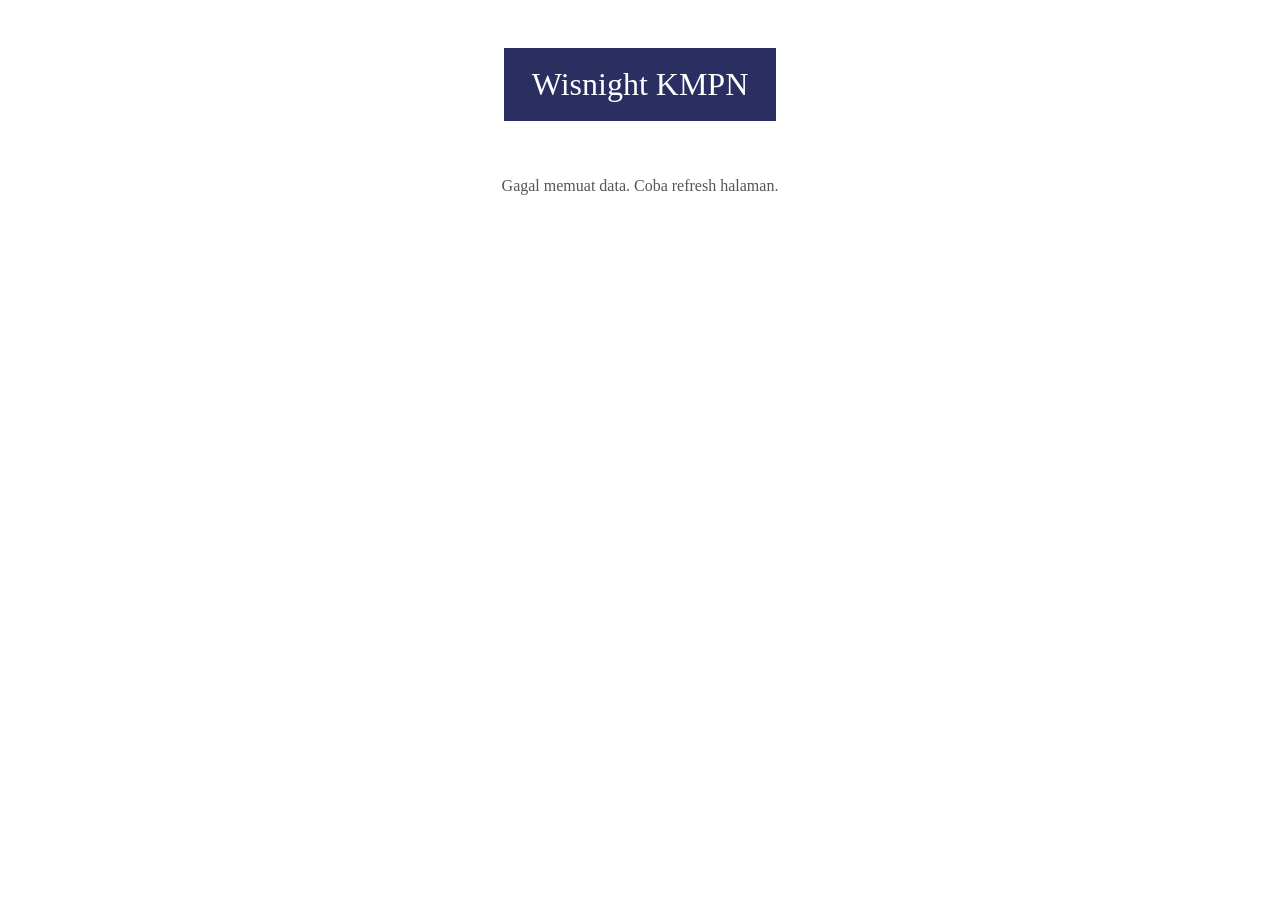
==== form.html @ c31aed3d "bismillah" ====
<!DOCTYPE html>
<html lang="id">
<head>
  <meta charset="UTF-8">
  <meta name="viewport" content="width=device-width, initial-scale=1.0">
  <title>Form Pemesanan - Wisnight KMPN</title>
  <link rel="stylesheet" href="style.css">
</head>
<body>
  <main class="container narrow">
    <a href="index.html" class="back">&larr; Kembali</a>
    <h1 class="title">Form Pemesanan</h1>
    <p id="pkgLabel" class="pkg-label"></p>

    <form id="orderForm" class="form">
      <label for="nama">Nama / Name</label>
      <input type="text" id="nama" name="nama" required autocomplete="name">

      <label for="nim">NIM / Student ID</label>
      <input type="text" id="nim" name="nim" required inputmode="numeric">

      <label for="angkatan">Angkatan</label>
      <input type="text" id="angkatan" name="angkatan" required placeholder="contoh: 2024">
      <a href"//pay.doku.com/p-link/p/5zfdkQK68Y">
        <button type="submit" id="submitBtn">Submit</button>
      </a>
      <p id="result" class="result"></p>
    </form>
  </main>

  <script src="config.js"></script>
  <script>
    const params = new URLSearchParams(location.search);
    const pkg = params.get("package");
    if (!pkg) location.href = "index.html";

    document.getElementById("pkgLabel").textContent =
      "Paket dipilih: " + pkg.replace("paket", "Paket ");

    const form = document.getElementById("orderForm");
    const btn = document.getElementById("submitBtn");
    const result = document.getElementById("result");

    form.addEventListener("submit", async (e) => {
      e.preventDefault();
      btn.disabled = true;
      btn.textContent = "Mengirim...";
      result.textContent = "";
      result.className = "result";

      const payload = {
        package: pkg,
        nama: form.nama.value,
        nim: form.nim.value,
        angkatan: form.angkatan.value
      };

      try {
        // text/plain avoids CORS preflight, which Apps Script doesn't handle
        const res = await fetch(API_URL, {
          method: "POST",
          headers: { "Content-Type": "text/plain;charset=utf-8" },
          body: JSON.stringify(payload)
        });
        const data = await res.json();

        if (data.ok) {
          form.reset();
          result.textContent = "Berhasil! Pesanan kamu sudah tercatat.";
          result.classList.add("success");
          btn.textContent = "Terkirim";
          setTimeout(() => location.href = "index.html", 2500);
        } else {
          result.textContent = data.error;
          result.classList.add("error");
          btn.disabled = false;
          btn.textContent = "Submit";
        }
      } catch (err) {
        result.textContent = "Gagal mengirim. Cek koneksi dan coba lagi.";
        result.classList.add("error");
        btn.disabled = false;
        btn.textContent = "Submit";
      }
    });
  </script>
</body>
</html>
---- style.css ----
* { box-sizing: border-box; margin: 0; padding: 0; }

body {
  font-family: Georgia, "Poppins", serif;
  background: #fff;
  color: #111;
  min-height: 100vh;
}

.container { max-width: 900px; margin: 0 auto; padding: 48px 20px; text-align: center }
.container.narrow { max-width: 480px; text-align: center }

.title {
  background: #2a2e60;
  color: #fff;
  text-align: center;
  font-weight: normal;
  font-size: 2rem;
  padding: 18px 28px;
  width: fit-content;
  margin: 0 auto 56px;
}

.status { text-align: center; color: #555; }

.products {
  display: grid;
  grid-template-columns: repeat(2, 1fr);
  gap: 24px;
}

.card {
  display: flex;
  flex-direction: column;
  align-items: flex-start;
  gap: 14px;
  min-height: 280px;
  padding: 24px;
  border: 4px solid #263a56;
  border-radius: 12px;
  text-decoration: none;
  color: inherit;
  transition: transform .15s, box-shadow .15s;
}

a.card:hover { transform: translateY(-4px); box-shadow: 0 8px 0 #263a56; }

.card h2 {
  background: #000; color: #fff;
  font-weight: normal; font-size: 1.4rem;
  padding: 8px 16px;
}

.price { font-size: 1.3rem; font-weight: bold; }

.stock {
  background: #000; color: #fff;
  padding: 6px 14px; margin-top: auto; align-self: flex-end;
}

.cta { font-weight: bold; color: #263a56; }

.card.sold-out { opacity: .55; cursor: not-allowed; border-color: #999; }
.card.sold-out .stock { background: #777; }
.msg { color: #b00020; font-weight: bold; }

/* form page */
.back { color: #263a56; text-decoration: none; display: inline-block; margin-bottom: 24px; }
.pkg-label { text-align: center; margin: -32px 0 32px; color: #555; }

.form { display: flex; flex-direction: column; gap: 8px; }
.form label { font-weight: bold; margin-top: 12px; }
.form input {
  padding: 12px; font-size: 1rem; font-family: inherit;
  border: 2px solid #263a56; border-radius: 8px;
}
.form input:focus { outline: none; box-shadow: 0 0 0 3px rgba(38,58,86,.25); }

.form button {
  margin-top: 24px; padding: 14px;
  background: #000; color: #fff; border: none; border-radius: 8px;
  font-size: 1.1rem; font-family: inherit; cursor: pointer;
}
.form button:disabled { background: #777; cursor: wait; }

.result { margin-top: 12px; text-align: center; font-weight: bold; }
.result.success { color: #0a7a2f; }
.result.error { color: #b00020; }

@media (max-width: 560px) {
  .products { grid-template-columns: 1fr; }
  .title { font-size: 1.5rem; }
}
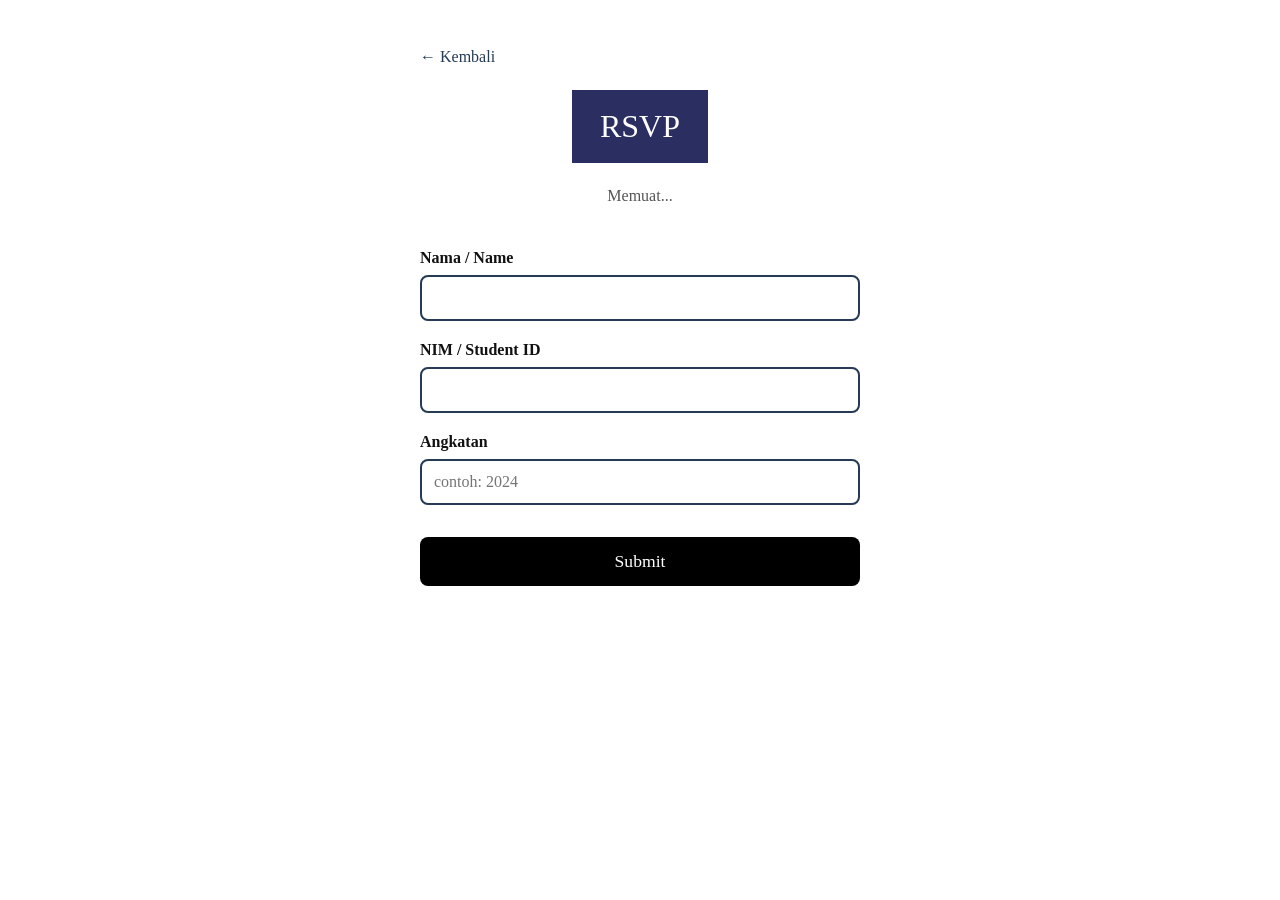
==== commit 55c8ec28: "Update form.html" ====
--- a/form.html
+++ b/form.html
@@ -9,7 +9,7 @@
 <body>
   <main class="container narrow">
     <a href="index.html" class="back">&larr; Kembali</a>
-    <h1 class="title">Form Pemesanan</h1>
+    <h1 class="title">RSVP</h1>
     <p id="pkgLabel" class="pkg-label"></p>
 
     <form id="orderForm" class="form">
@@ -20,10 +20,9 @@
       <input type="text" id="nim" name="nim" required inputmode="numeric">
 
       <label for="angkatan">Angkatan</label>
-      <input type="text" id="angkatan" name="angkatan" required placeholder="contoh: 2024">
-      <a href"//pay.doku.com/p-link/p/5zfdkQK68Y">
-        <button type="submit" id="submitBtn">Submit</button>
-      </a>
+            <input type="text" id="angkatan" name="angkatan" required placeholder="contoh: 2024">
+
+      <button type="submit" id="submitBtn">Submit</button>
       <p id="result" class="result"></p>
     </form>
   </main>
@@ -31,12 +30,20 @@
   <script src="config.js"></script>
   <script>
     const params = new URLSearchParams(location.search);
-    const pkg = params.get("package");
-    if (!pkg) location.href = "index.html";
+    const pkgLabel = document.getElementById("pkgLabel");
+    pkgLabel.textContent = "Memuat...";
 
-    document.getElementById("pkgLabel").textContent =
-      "Paket dipilih: " + pkg.replace("paket", "Paket ");
-
+    fetch(API_URL)
+      .then(r => r.json())
+      .then(data => {
+        const products = data.products || data;   // sesuaikan dengan format respons API-mu
+        const p = products.find(x => x.id === pkg);
+        if (!p) { location.href = "index.html"; return; }
+        pkgLabel.textContent = "Paket dipilih: " + p.name;
+      })
+      .catch(() => {
+        pkgLabel.textContent = "Paket dipilih: " + pkg;   // fallback kalau API gagal
+      });
     const form = document.getElementById("orderForm");
     const btn = document.getElementById("submitBtn");
     const result = document.getElementById("result");
@@ -56,7 +63,6 @@
       };
 
       try {
-        // text/plain avoids CORS preflight, which Apps Script doesn't handle
         const res = await fetch(API_URL, {
           method: "POST",
           headers: { "Content-Type": "text/plain;charset=utf-8" },
@@ -66,10 +72,12 @@
 
         if (data.ok) {
           form.reset();
-          result.textContent = "Berhasil! Pesanan kamu sudah tercatat.";
+          result.textContent = "Berhasil! Mengarahkan ke halaman pembayaran...";
           result.classList.add("success");
           btn.textContent = "Terkirim";
-          setTimeout(() => location.href = "index.html", 2500);
+          setTimeout(() => {
+            window.location.href = PAYMENT_LINKS[pkg];
+          }, 2000);
         } else {
           result.textContent = data.error;
           result.classList.add("error");
@@ -83,6 +91,4 @@
         btn.textContent = "Submit";
       }
     });
-  </script>
-</body>
-</html>+  </script>
--- a/style.css
+++ b/style.css
@@ -7,8 +7,8 @@
   min-height: 100vh;
 }
 
-.container { max-width: 900px; margin: 0 auto; padding: 48px 20px; text-align: center }
-.container.narrow { max-width: 480px; text-align: center }
+.container { max-width: 900px; margin: 0 auto; padding: 48px 20px; }
+.container.narrow { max-width: 480px; }
 
 .title {
   background: #2a2e60;
@@ -51,7 +51,7 @@
   padding: 8px 16px;
 }
 
-.price { font-size: 1.3rem; font-weight: bold; }
+.price { font-size: 1.3rem; font-weight: bold; text-align: center}
 
 .stock {
   background: #000; color: #fff;
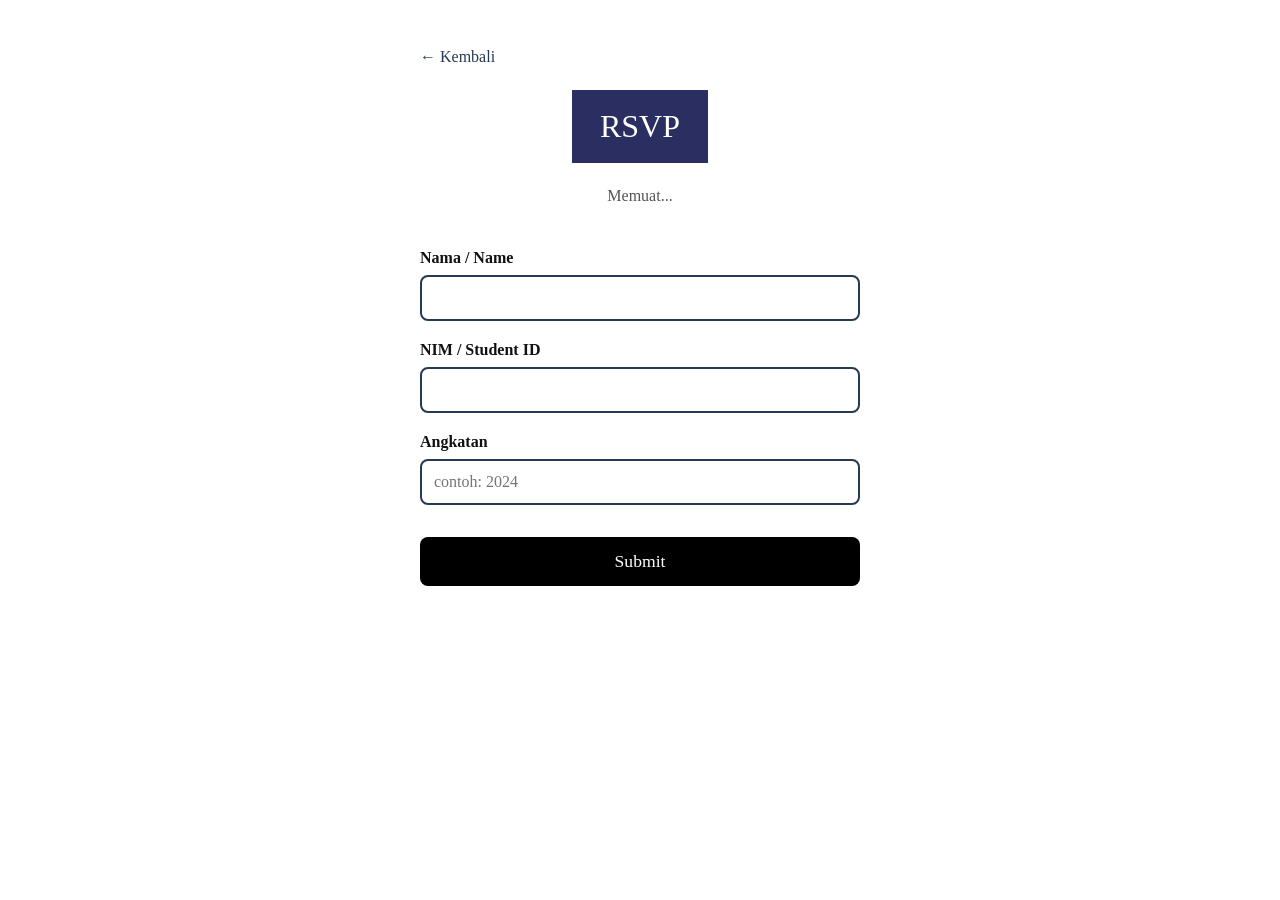
==== commit fa49b7d2: "Update form.html" ====
--- a/form.html
+++ b/form.html
@@ -3,7 +3,7 @@
 <head>
   <meta charset="UTF-8">
   <meta name="viewport" content="width=device-width, initial-scale=1.0">
-  <title>Form Pemesanan - Wisnight KMPN</title>
+  <title>RSVP - Wisnight KMPN</title>
   <link rel="stylesheet" href="style.css">
 </head>
 <body>
@@ -36,17 +36,19 @@
     fetch(API_URL)
       .then(r => r.json())
       .then(data => {
-        const products = data.products || data;   // sesuaikan dengan format respons API-mu
-        const p = products.find(x => x.id === pkg);
+        const p = data.items.find(x => String(x.id) === pkg);
         if (!p) { location.href = "index.html"; return; }
+        if (p.stock <= 0) { location.href = "index.html"; return; }
         pkgLabel.textContent = "Paket dipilih: " + p.name;
       })
       .catch(() => {
-        pkgLabel.textContent = "Paket dipilih: " + pkg;   // fallback kalau API gagal
+        pkgLabel.textContent = "Paket dipilih: " + pkg;
       });
     const form = document.getElementById("orderForm");
     const btn = document.getElementById("submitBtn");
     const result = document.getElementById("result");
+
+
 
     form.addEventListener("submit", async (e) => {
       e.preventDefault();
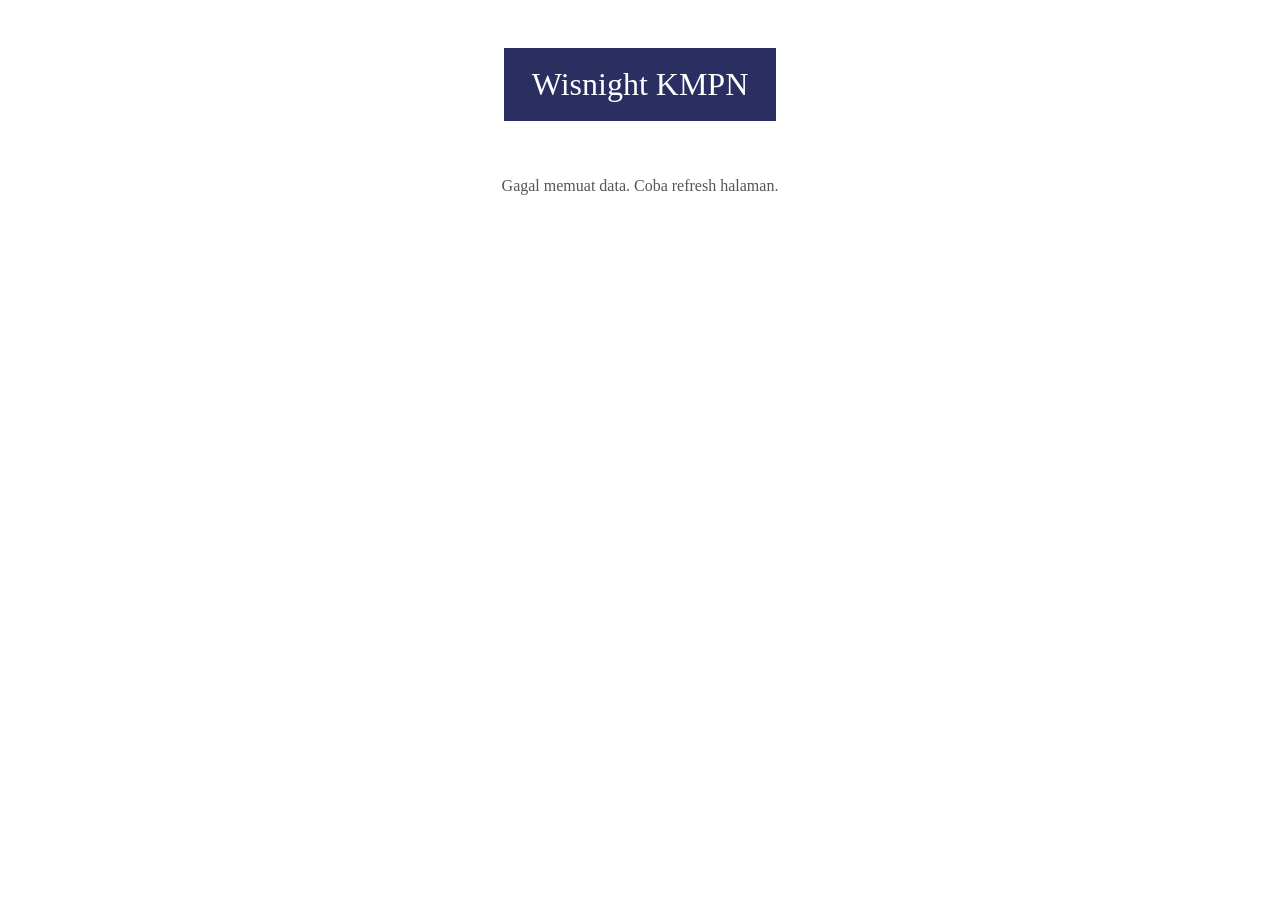
==== commit 8651dbf7: "a" ====
--- a/form.html
+++ b/form.html
@@ -30,20 +30,12 @@
   <script src="config.js"></script>
   <script>
     const params = new URLSearchParams(location.search);
+    const pkg = params.get("package");
+    const pkgName = params.get("name");
+    if (!pkg) location.href = "index.html";
+
     const pkgLabel = document.getElementById("pkgLabel");
-    pkgLabel.textContent = "Memuat...";
-
-    fetch(API_URL)
-      .then(r => r.json())
-      .then(data => {
-        const p = data.items.find(x => String(x.id) === pkg);
-        if (!p) { location.href = "index.html"; return; }
-        if (p.stock <= 0) { location.href = "index.html"; return; }
-        pkgLabel.textContent = "Paket dipilih: " + p.name;
-      })
-      .catch(() => {
-        pkgLabel.textContent = "Paket dipilih: " + pkg;
-      });
+    pkgLabel.textContent = "Paket dipilih: " + (pkgName || pkg);
     const form = document.getElementById("orderForm");
     const btn = document.getElementById("submitBtn");
     const result = document.getElementById("result");
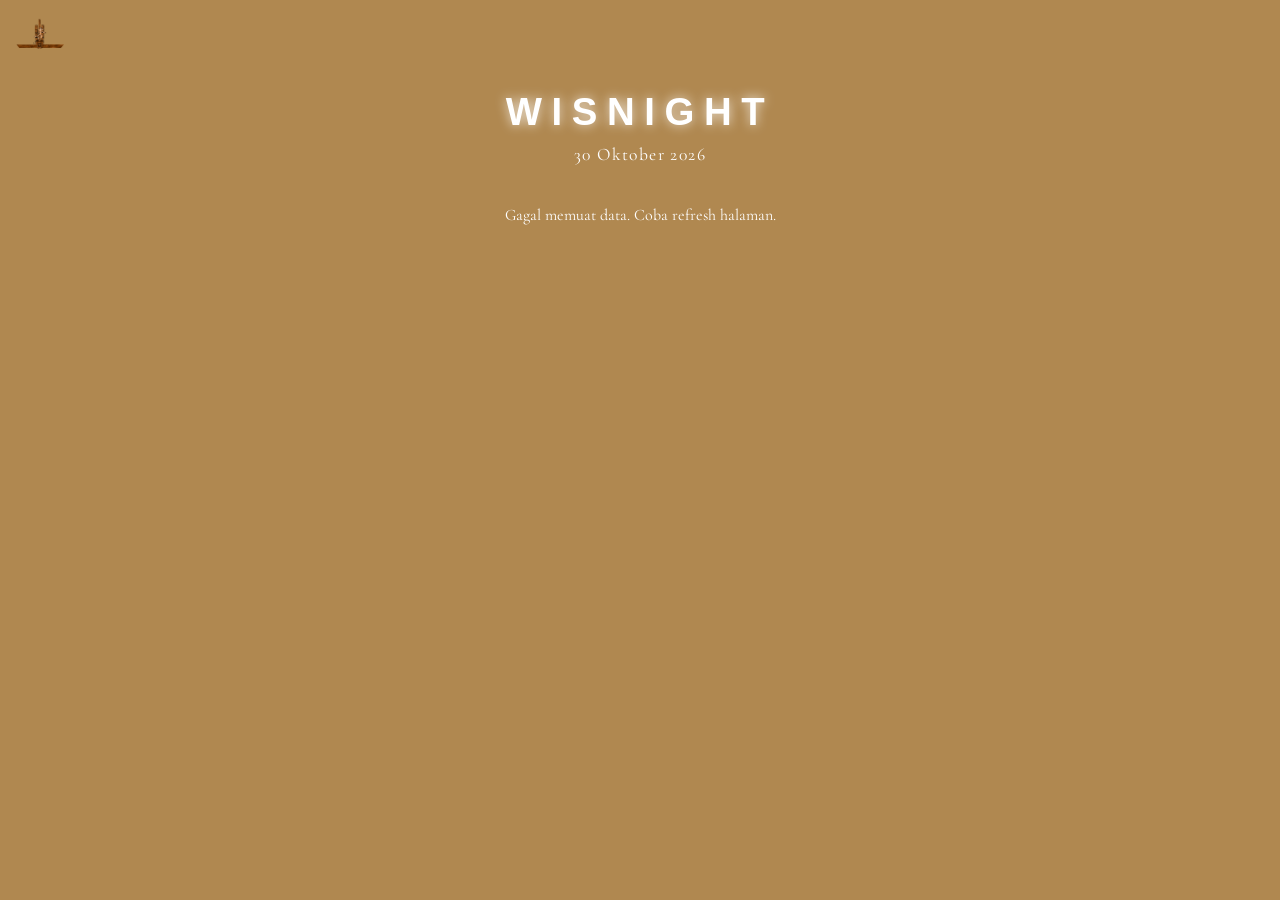
==== commit 967427f1: "bismillah" ====
--- a/form.html
+++ b/form.html
@@ -4,6 +4,8 @@
   <meta charset="UTF-8">
   <meta name="viewport" content="width=device-width, initial-scale=1.0">
   <title>RSVP - Wisnight KMPN</title>
+  <link rel="preconnect" href="https://fonts.googleapis.com">
+  <link href="https://fonts.googleapis.com/css2?family=Cinzel:wght@500;700&family=Syncopate:wght@700&family=Cormorant+Garamond:wght@500&display=swap" rel="stylesheet"> 
   <link rel="stylesheet" href="style.css">
 </head>
 <body>
--- a/style.css
+++ b/style.css
@@ -1,93 +1,169 @@
 * { box-sizing: border-box; margin: 0; padding: 0; }
 
 body {
-  font-family: Georgia, "Poppins", serif;
-  background: #fff;
-  color: #111;
   min-height: 100vh;
+  font-family: "Cormorant Garamond", serif;
+  color: #fff;
+  background: url("bg.jpg") center / cover no-repeat fixed;
+  /* fallback kalau bg.jpg belum ada: */
+  background-color: #b08850;
 }
 
-.container { max-width: 900px; margin: 0 auto; padding: 48px 20px; }
+.logo {
+  position: absolute;
+  top: 16px;
+  left: 16px;
+  height: 48px;
+}
+
+.container {
+  max-width: 760px;
+  margin: 0 auto;
+  padding: 90px 20px 60px;
+  text-align: center;
+}
 .container.narrow { max-width: 480px; }
 
 .title {
-  background: #2a2e60;
-  color: #fff;
-  text-align: center;
-  font-weight: normal;
-  font-size: 2rem;
-  padding: 18px 28px;
-  width: fit-content;
-  margin: 0 auto 56px;
+  font-family: "Syncopate", sans-serif;
+  font-weight: 700;
+  letter-spacing: 0.25em;
+  font-size: clamp(1.6rem, 5vw, 2.4rem);
+  text-shadow: 0 0 12px rgba(255, 255, 255, 0.8);
 }
 
-.status { text-align: center; color: #555; }
-
-.products {
-  display: grid;
-  grid-template-columns: repeat(2, 1fr);
-  gap: 24px;
+.date {
+  margin-top: 10px;
+  font-family: "Cormorant Garamond", serif;
+  font-size: 1.1rem;
+  letter-spacing: 0.08em;
 }
 
+.status { margin-top: 40px; }
+
+/* Grid 2 kolom */
+.products {
+  margin-top: 50px;
+  display: grid;
+  grid-template-columns: repeat(2, minmax(0, 220px));
+  gap: 40px 70px;
+  justify-content: center;
+}
+
+/* Kartu glass */
 .card {
   display: flex;
   flex-direction: column;
-  align-items: flex-start;
-  gap: 14px;
-  min-height: 280px;
-  padding: 24px;
-  border: 4px solid #263a56;
+  justify-content: space-between;
+  min-height: 190px;
+  padding: 22px 20px;
+  text-align: center;
+  text-decoration: none;
+  color: #fff;
+  background: rgba(255, 255, 255, 0.18);
+  border: 1px solid rgba(255, 255, 255, 0.35);
   border-radius: 12px;
-  text-decoration: none;
-  color: inherit;
-  transition: transform .15s, box-shadow .15s;
+  backdrop-filter: blur(14px);
+  -webkit-backdrop-filter: blur(14px);
+  box-shadow: 0 8px 24px rgba(0, 0, 0, 0.12);
+  transition: transform 0.2s, background 0.2s;
+}
+a.card:hover {
+  transform: translateY(-4px);
+  background: rgba(255, 255, 255, 0.28);
 }
 
-a.card:hover { transform: translateY(-4px); box-shadow: 0 8px 0 #263a56; }
-
 .card h2 {
-  background: #000; color: #fff;
-  font-weight: normal; font-size: 1.4rem;
-  padding: 8px 16px;
+  font-family: "Cinzel", serif;
+  font-weight: 700;
+  font-size: 1.25rem;
+  letter-spacing: 0.08em;
+  text-transform: uppercase;
+}
+.card .price {
+  font-family: "Cinzel", serif;
+  font-weight: 700;
+  font-size: 0.95rem;
+  letter-spacing: 0.06em;
+}
+.card .stock {
+  font-family: "Cinzel", serif;
+  font-size: 1rem;
+  letter-spacing: 0.06em;
+}
+.card .cta {
+  font-size: 0.85rem;
+  letter-spacing: 0.1em;
+  opacity: 0.9;
 }
 
-.price { font-size: 1.3rem; font-weight: bold; text-align: center}
+/* Stok habis */
+.card.sold-out { opacity: 0.55; cursor: not-allowed; }
+.card .msg { color: #ffd9d9; font-size: 0.9rem; }
 
-.stock {
-  background: #000; color: #fff;
-  padding: 6px 14px; margin-top: auto; align-self: flex-end;
+/* Form */
+.back {
+  display: inline-block;
+  margin-bottom: 20px;
+  color: #fff;
+  text-decoration: none;
 }
-
-.cta { font-weight: bold; color: #263a56; }
-
-.card.sold-out { opacity: .55; cursor: not-allowed; border-color: #999; }
-.card.sold-out .stock { background: #777; }
-.msg { color: #b00020; font-weight: bold; }
-
-/* form page */
-.back { color: #263a56; text-decoration: none; display: inline-block; margin-bottom: 24px; }
-.pkg-label { text-align: center; margin: -32px 0 32px; color: #555; }
-
-.form { display: flex; flex-direction: column; gap: 8px; }
-.form label { font-weight: bold; margin-top: 12px; }
+.pkg-label {
+  margin: 14px 0 24px;
+  font-family: "Cinzel", serif;
+  letter-spacing: 0.06em;
+}
+.form {
+  display: flex;
+  flex-direction: column;
+  gap: 10px;
+  padding: 28px 24px;
+  text-align: left;
+  background: rgba(255, 255, 255, 0.18);
+  border: 1px solid rgba(255, 255, 255, 0.35);
+  border-radius: 12px;
+  backdrop-filter: blur(14px);
+  -webkit-backdrop-filter: blur(14px);
+}
+.form label {
+  font-family: "Cinzel", serif;
+  font-size: 0.85rem;
+  letter-spacing: 0.06em;
+}
 .form input {
-  padding: 12px; font-size: 1rem; font-family: inherit;
-  border: 2px solid #263a56; border-radius: 8px;
+  padding: 11px 12px;
+  font-size: 1rem;
+  color: #fff;
+  background: rgba(255, 255, 255, 0.15);
+  border: 1px solid rgba(255, 255, 255, 0.4);
+  border-radius: 8px;
+  outline: none;
 }
-.form input:focus { outline: none; box-shadow: 0 0 0 3px rgba(38,58,86,.25); }
+.form input::placeholder { color: rgba(255, 255, 255, 0.6); }
+.form input:focus { border-color: #fff; background: rgba(255, 255, 255, 0.25); }
 
 .form button {
-  margin-top: 24px; padding: 14px;
-  background: #000; color: #fff; border: none; border-radius: 8px;
-  font-size: 1.1rem; font-family: inherit; cursor: pointer;
+  margin-top: 14px;
+  padding: 12px;
+  font-family: "Cinzel", serif;
+  font-weight: 700;
+  letter-spacing: 0.1em;
+  color: #6b4a1f;
+  background: #fff;
+  border: none;
+  border-radius: 8px;
+  cursor: pointer;
 }
-.form button:disabled { background: #777; cursor: wait; }
+.form button:disabled { opacity: 0.6; cursor: wait; }
 
-.result { margin-top: 12px; text-align: center; font-weight: bold; }
-.result.success { color: #0a7a2f; }
-.result.error { color: #b00020; }
+.result { margin-top: 10px; min-height: 1.2em; }
+.result.success { color: #d9ffd9; }
+.result.error { color: #ffd9d9; }
 
+/* Mobile: 1 kolom */
 @media (max-width: 560px) {
-  .products { grid-template-columns: 1fr; }
-  .title { font-size: 1.5rem; }
+  .products {
+    grid-template-columns: minmax(0, 260px);
+    gap: 24px;
+  }
 }
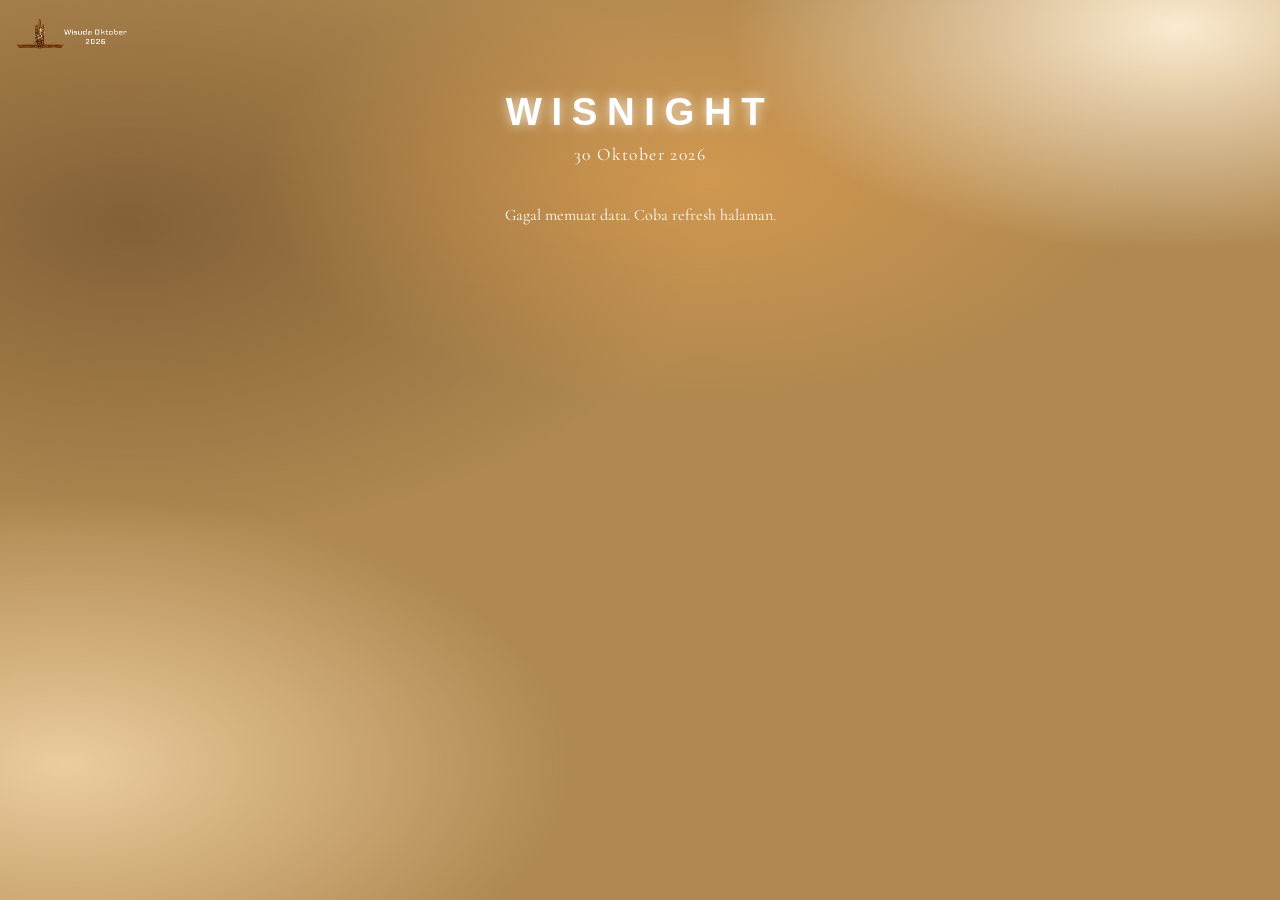
==== commit 8ac43ddf: "t" ====
--- a/form.html
+++ b/form.html
@@ -24,7 +24,8 @@
       <label for="angkatan">Angkatan</label>
             <input type="text" id="angkatan" name="angkatan" required placeholder="contoh: 2024">
 
-      <button type="submit" id="submitBtn">Submit</button>
+      <button type="submit" id="submitBtn">Bayar Lunas</button>
+      <button type="button" id="installBtn" class="btn-alt">Cicilan</button>
       <p id="result" class="result"></p>
     </form>
   </main>
--- a/style.css
+++ b/style.css
@@ -4,11 +4,26 @@
   min-height: 100vh;
   font-family: "Cormorant Garamond", serif;
   color: #fff;
-  background: url("bg.jpg") center / cover no-repeat fixed;
-  /* fallback kalau bg.jpg belum ada: */
   background-color: #b08850;
+  isolation: isolate; 
+  margin: 0;
 }
-
+body::before {
+  content: "";
+  position: fixed;
+  top: 0;
+  left: 0;
+  width: 100%;
+  height: 100vh;
+  height: 100lvh;
+  z-index: -1;
+  pointer-events: none;
+  background-image:
+    radial-gradient(ellipse 35% 25% at 92% 3%,  rgba(255, 240, 215, 0.95), transparent),
+    radial-gradient(ellipse 40% 30% at 5% 85%,  rgba(255, 228, 185, 0.75), transparent),
+    radial-gradient(ellipse 35% 25% at 55% 20%, rgba(225, 160, 80, 0.65),  transparent),
+    radial-gradient(ellipse 45% 35% at 10% 25%, rgba(95, 65, 35, 0.55),    transparent);
+}
 .logo {
   position: absolute;
   top: 16px;
@@ -166,4 +181,18 @@
     grid-template-columns: minmax(0, 260px);
     gap: 24px;
   }
-}+}
+.pay-link.disabled {
+  opacity: 0.5;
+  pointer-events: none;
+  cursor: not-allowed;
+}
+.check {
+  display: flex;
+  gap: 10px;
+  align-items: flex-start;
+  margin: 12px 0;
+  cursor: pointer;
+}
+.check input { margin-top: 4px; width: 18px; height: 18px; flex-shrink: 0; }
+.sub { font-family: "Cinzel", serif; margin-bottom: 10px; }
